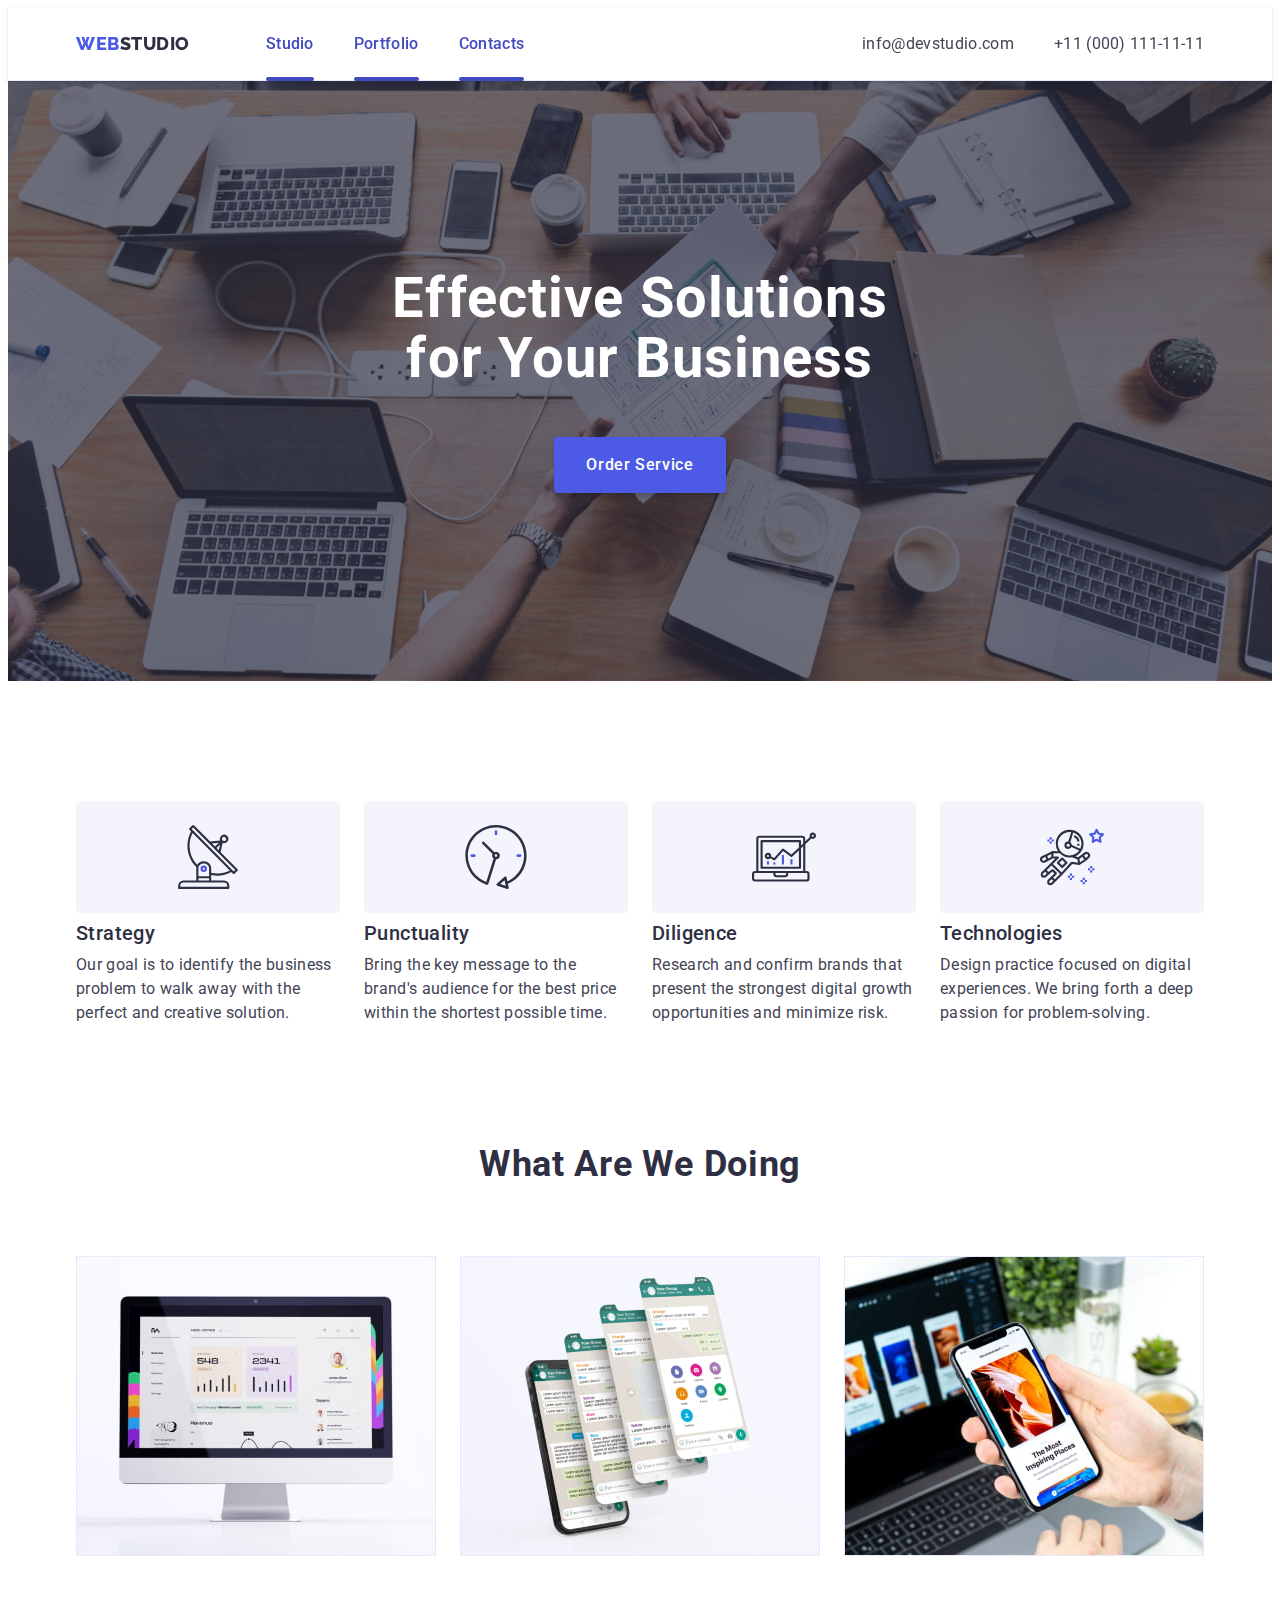
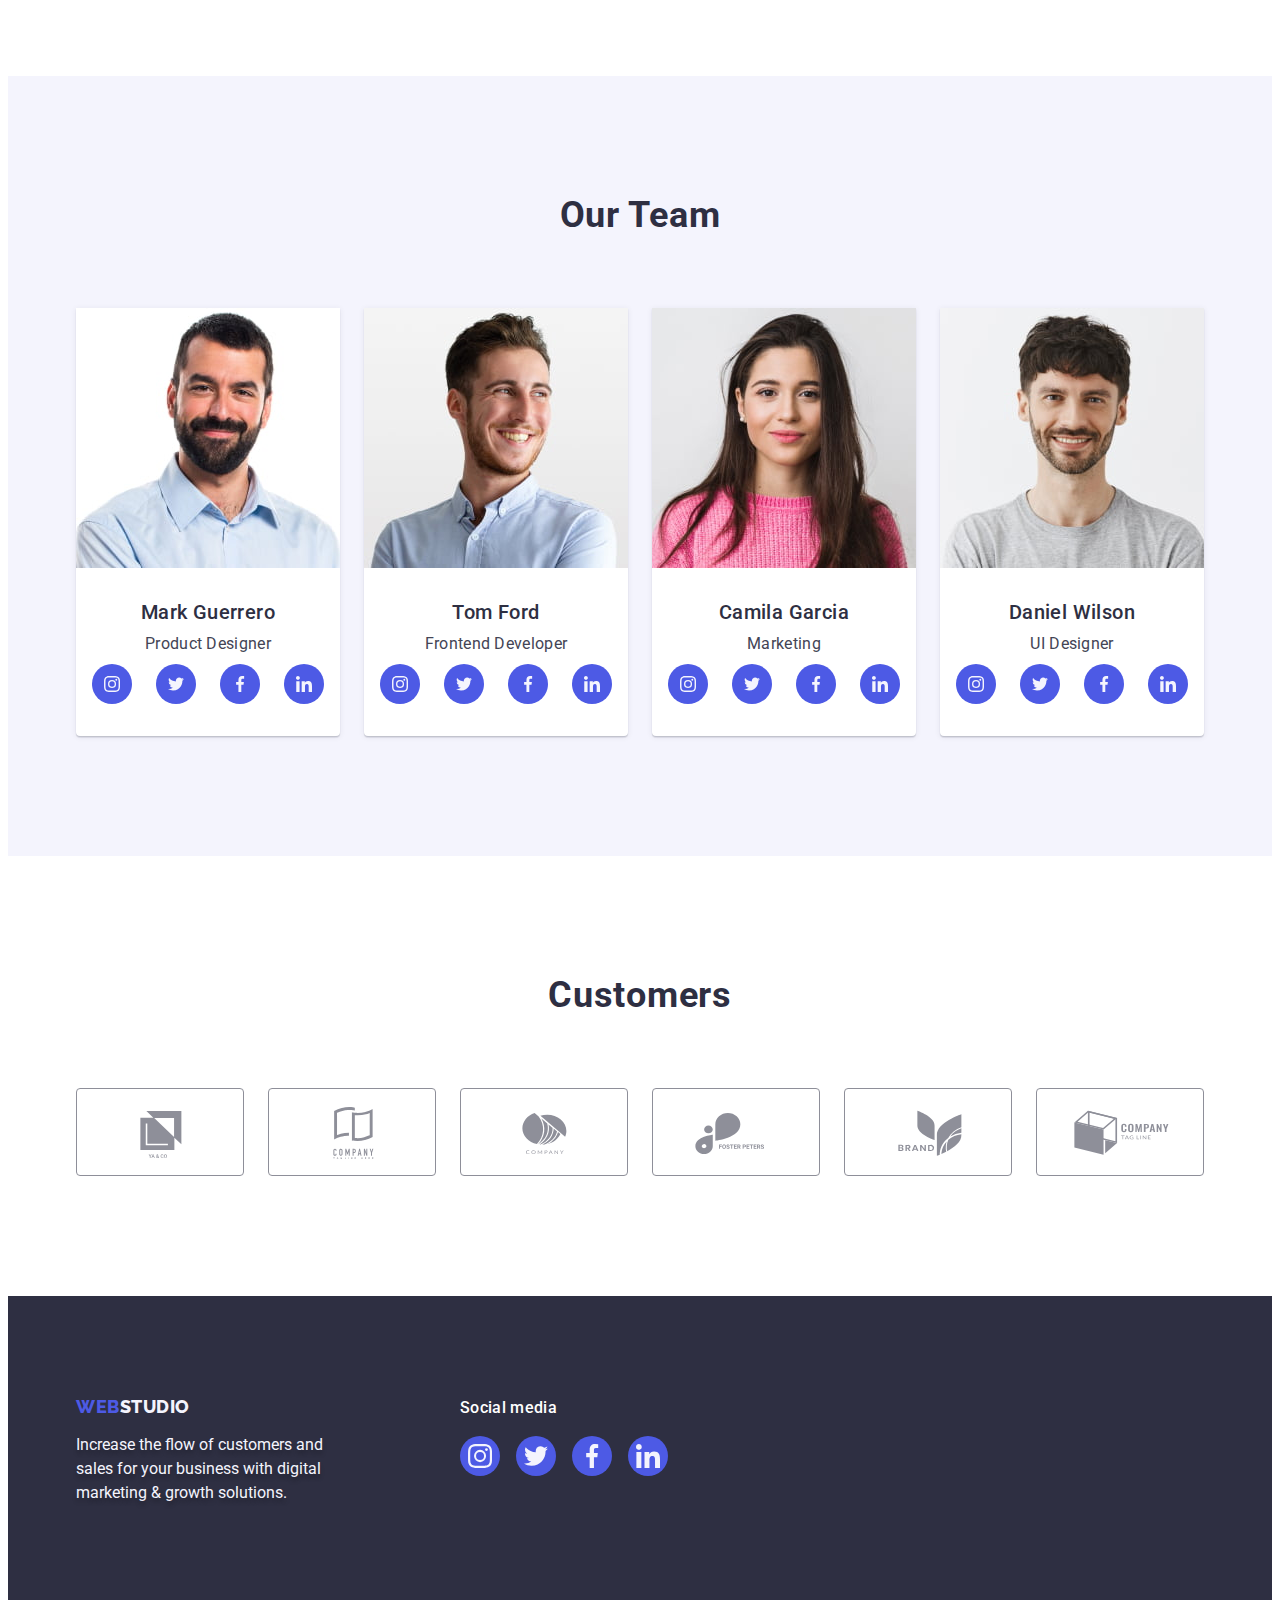
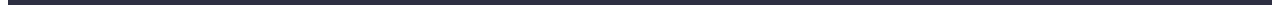
==== index.html @ 0e342e33 "1" ====
<!DOCTYPE html>
<html lang="en">
  <head>
    <meta charset="UTF-8" />
    <meta http-equiv="X-UA-Compatible" content="IE=edge" />
    <meta name="viewport" content="width=device-width, initial-scale=1.0" />
    <title>Document</title>
    <!-- font styles -->
    <link rel="preconnect" href="https://fonts.googleapis.com" />
    <link rel="preconnect" href="https://fonts.gstatic.com" crossorigin />
    <link
      href="https://fonts.googleapis.com/css2?family=Raleway:wght@800&family=Roboto:wght@400;500;700&display=swap"
      rel="stylesheet"
    />
    <!-- Style Normalization -->
    <link
      rel="stylesheet"
      href="https://cdnjs.cloudflare.com/ajax/libs/modern-normalize/1.1.0/modern-normalize.min.css"
      integrity="sha512-wpPYUAdjBVSE4KJnH1VR1HeZfpl1ub8YT/NKx4PuQ5NmX2tKuGu6U/JRp5y+Y8XG2tV+wKQpNHVUX03MfMFn9Q=="
      crossorigin="anonymous"
      referrerpolicy="no-referrer"
    />
    <!-- custom styles -->
    <link rel="stylesheet" href="./css/styles.css" />
  </head>
  <body>
    <!-- HEADER -->
    <header class="header-section">
      <div class="container header-container">
        <nav class="navigation">
          <a class="header-logo link" href="./index.html"
            >Web<span class="logo-studio">Studio</span>
          </a>
          <ul class="list header-nav-list">
            <li>
              <a class="link header-nav-link active" href="./index.html"
                >Studio</a
              >
            </li>
            <li>
              <a class="link header-nav-link" href="./portfolio.html"
                >Portfolio</a
              >
            </li>
            <li>
              <a class="link header-nav-link" href="">Contacts</a>
            </li>
          </ul>
        </nav>
        <address class="contacts">
          <ul class="list contacts-list">
            <li>
              <a class="link contacts-item" href="mailto:info@devstudio.com"
                >info@devstudio.com</a
              >
            </li>
            <li>
              <a class="link contacts-item" href="tel:+110001111111"
                >+11 (000) 111-11-11</a
              >
            </li>
          </ul>
        </address>
      </div>
    </header>
    <main>
      <!-- HERO -->
      <section class="hero-section section">
        <div class="container">
          <h1 class="hero-slogan">Effective Solutions for Your Business</h1>
          <button class="srvc-btn" type="button" data-modal-open>
            Order Service
          </button>
        </div>
      </section>
      <!-- VALUES -->
      <section class="section values-section">
        <div class="container">
          <h2 class="values-header">Values</h2>
          <!-- h2 is hidden -->
          <ul class="values-list list">
            <li class="values-item icon-antena">
              <div class="values-icon-container">
                <svg class="values-icon" width="64" height="64">
                  <use href="./images/icons.svg#antenna"></use>
                </svg>
              </div>
              <h3 class="values-heading">Strategy</h3>
              <p class="values-content">
                Our goal is to identify the business problem to walk away with
                the perfect and creative solution.
              </p>
            </li>
            <li class="values-item icon-clock">
              <div class="values-icon-container">
                <svg class="values-icon" width="64" height="64">
                  <use href="./images/icons.svg#clock"></use>
                </svg>
              </div>
              <h3 class="values-heading">Punctuality</h3>
              <p class="values-content">
                Bring the key message to the brand's audience for the best price
                within the shortest possible time.
              </p>
            </li>
            <li class="values-item icon-diagram">
              <div class="values-icon-container">
                <svg class="values-icon" width="64" height="64">
                  <use href="./images/icons.svg#diagram"></use>
                </svg>
              </div>
              <h3 class="values-heading">Diligence</h3>
              <p class="values-content">
                Research and confirm brands that present the strongest digital
                growth opportunities and minimize risk.
              </p>
            </li>
            <li class="values-item icon-astronaut">
              <div class="values-icon-container">
                <svg class="values-icon" width="64" height="64">
                  <use href="./images/icons.svg#astronaut"></use>
                </svg>
              </div>
              <h3 class="values-heading">Technologies</h3>
              <p class="values-content">
                Design practice focused on digital experiences. We bring forth a
                deep passion for problem-solving.
              </p>
            </li>
          </ul>
        </div>
      </section>
      <!-- SERVICES -->
      <section class="section service-section">
        <div class="container">
          <h2 class="section-title">What are we doing</h2>
          <ul class="service-list list card-set">
            <li class="card-set-item">
              <img
                src="./images/rectangle71-2.jpg"
                alt="PC screen"
                width="360"
                height="300"
              />
            </li>
            <li class="card-set-item">
              <img
                src="./images/rectangle71-1.jpg"
                alt="Smartphone screens"
                width="360"
                height="300"
              />
            </li>
            <li class="card-set-item">
              <img
                src="./images/rectangle71.jpg"
                alt="Smartphone and laptop"
                width="360"
                height="300"
              />
            </li>
          </ul>
        </div>
      </section>
      <!-- TEAM -->
      <section class="team-section section">
        <div class="container">
          <h2 class="section-title">Our Team</h2>
          <ul class="team-list list card-set">
            <li class="team-list-item card-set-item">
              <img
                src="./images/marc.jpg"
                alt="Mark Guerrero"
                width="264"
                height="260"
              />
              <div class="team-card-descr">
                <h3 class="team-name">Mark Guerrero</h3>
                <p class="team-descr">Product Designer</p>
                <ul class="socials list">
                  <li class="socials-item">
                    <a
                      class="socials-link link"
                      href=""
                      target="_blank"
                      rel="noopener no-referrer"
                      aria-label="instagram icon"
                    >
                      <svg class="socials-icon" width="16" height="16">
                        <use href="./images/icons.svg#instagram"></use>
                      </svg>
                    </a>
                  </li>
                  <li class="socials-item">
                    <a
                      class="socials-link link"
                      href=""
                      target="_blank"
                      rel="noopener no-referrer"
                      aria-label="twitter icon"
                    >
                      <svg class="socials-icon" width="16" height="16">
                        <use href="./images/icons.svg#twitter"></use>
                      </svg>
                    </a>
                  </li>
                  <li class="socials-item">
                    <a
                      class="socials-link link"
                      href=""
                      target="_blank"
                      rel="noopener no-referrer"
                      aria-label="facebook icon"
                    >
                      <svg class="socials-icon" width="16" height="16">
                        <use href="./images/icons.svg#facebook"></use>
                      </svg>
                    </a>
                  </li>
                  <li class="socials-item">
                    <a
                      class="socials-link link"
                      href=""
                      target="_blank"
                      rel="noopener no-referrer"
                      aria-label="linkedin icon"
                    >
                      <svg class="socials-icon" width="16" height="16">
                        <use href="./images/icons.svg#linkedin"></use>
                      </svg>
                    </a>
                  </li>
                </ul>
              </div>
            </li>
            <li class="team-list-item card-set-item">
              <img
                src="./images/tom.jpg"
                alt="Tom Ford"
                width="264"
                height="260"
              />
              <div class="team-card-descr">
                <h3 class="team-name">Tom Ford</h3>
                <p class="team-descr">Frontend Developer</p>
                <ul class="socials list">
                  <li class="socials-item">
                    <a
                      class="socials-link link"
                      href=""
                      target="_blank"
                      rel="noopener no-referrer"
                      aria-label="instagram icon"
                    >
                      <svg class="socials-icon" width="16" height="16">
                        <use href="./images/icons.svg#instagram"></use>
                      </svg>
                    </a>
                  </li>
                  <li class="socials-item">
                    <a
                      class="socials-link link"
                      href=""
                      target="_blank"
                      rel="noopener no-referrer"
                      aria-label="twitter icon"
                    >
                      <svg class="socials-icon" width="16" height="16">
                        <use href="./images/icons.svg#twitter"></use>
                      </svg>
                    </a>
                  </li>
                  <li class="socials-item">
                    <a
                      class="socials-link link"
                      href=""
                      target="_blank"
                      rel="noopener no-referrer"
                      aria-label="facebook icon"
                    >
                      <svg class="socials-icon" width="16" height="16">
                        <use href="./images/icons.svg#facebook"></use>
                      </svg>
                    </a>
                  </li>
                  <li class="socials-item">
                    <a
                      class="socials-link link"
                      href=""
                      target="_blank"
                      rel="noopener no-referrer"
                      aria-label="linkedin icon"
                    >
                      <svg class="socials-icon" width="16" height="16">
                        <use href="./images/icons.svg#linkedin"></use>
                      </svg>
                    </a>
                  </li>
                </ul>
              </div>
            </li>
            <li class="team-list-item card-set-item">
              <img
                src="./images/camila.jpg"
                alt="Camila Garcia"
                width="264"
                height="260"
              />
              <div class="team-card-descr">
                <h3 class="team-name">Camila Garcia</h3>
                <p class="team-descr">Marketing</p>
                <ul class="socials list">
                  <li class="socials-item">
                    <a
                      class="socials-link link"
                      href=""
                      target="_blank"
                      rel="noopener no-referrer"
                      aria-label="instagram icon"
                    >
                      <svg class="socials-icon" width="16" height="16">
                        <use href="./images/icons.svg#instagram"></use>
                      </svg>
                    </a>
                  </li>
                  <li class="socials-item">
                    <a
                      class="socials-link link"
                      href=""
                      target="_blank"
                      rel="noopener no-referrer"
                      aria-label="twitter icon"
                    >
                      <svg class="socials-icon" width="16" height="16">
                        <use href="./images/icons.svg#twitter"></use>
                      </svg>
                    </a>
                  </li>
                  <li class="socials-item">
                    <a
                      class="socials-link link"
                      href=""
                      target="_blank"
                      rel="noopener no-referrer"
                      aria-label="facebook icon"
                    >
                      <svg class="socials-icon" width="16" height="16">
                        <use href="./images/icons.svg#facebook"></use>
                      </svg>
                    </a>
                  </li>
                  <li class="socials-item">
                    <a
                      class="socials-link link"
                      href=""
                      target="_blank"
                      rel="noopener no-referrer"
                      aria-label="linkedin icon"
                    >
                      <svg class="socials-icon" width="16" height="16">
                        <use href="./images/icons.svg#linkedin"></use>
                      </svg>
                    </a>
                  </li>
                </ul>
              </div>
            </li>
            <li class="team-list-item card-set-item">
              <img
                src="./images/daniel.jpg"
                alt="Daniel Wilson"
                width="264"
                height="260"
              />
              <div class="team-card-descr">
                <h3 class="team-name">Daniel Wilson</h3>
                <p class="team-descr">UI Designer</p>
                <ul class="socials list">
                  <li class="socials-item">
                    <a
                      class="socials-link link"
                      href=""
                      target="_blank"
                      rel="noopener no-referrer"
                      aria-label="instagram icon"
                    >
                      <svg class="socials-icon" width="16" height="16">
                        <use href="./images/icons.svg#instagram"></use>
                      </svg>
                    </a>
                  </li>
                  <li class="socials-item">
                    <a
                      class="socials-link link"
                      href=""
                      target="_blank"
                      rel="noopener no-referrer"
                      aria-label="twitter icon"
                    >
                      <svg class="socials-icon" width="16" height="16">
                        <use href="./images/icons.svg#twitter"></use>
                      </svg>
                    </a>
                  </li>
                  <li class="socials-item">
                    <a
                      class="socials-link link"
                      href=""
                      target="_blank"
                      rel="noopener no-referrer"
                      aria-label="facebook icon"
                    >
                      <svg class="socials-icon" width="16" height="16">
                        <use href="./images/icons.svg#facebook"></use>
                      </svg>
                    </a>
                  </li>
                  <li class="socials-item">
                    <a
                      class="socials-link link"
                      href=""
                      target="_blank"
                      rel="noopener no-referrer"
                      aria-label="linkedin icon"
                    >
                      <svg class="socials-icon" width="16" height="16">
                        <use href="./images/icons.svg#linkedin"></use>
                      </svg>
                    </a>
                  </li>
                </ul>
              </div>
            </li>
          </ul>
        </div>
      </section>
      <!-- CUSTOMERS -->
      <section class="customers-section section">
        <div class="container">
          <h2 class="section-title">Customers</h2>
          <ul class="customers-list list">
            <li class="customers-item">
              <a
                class="customers-link link"
                href=""
                target="_blank"
                rel="noopener no-referrer"
                aria-label="company logo"
              >
                <svg class="customers-icon" width="104" height="56">
                  <use href="./images/icons.svg#client-1"></use>
                </svg>
              </a>
            </li>
            <li class="customers-item">
              <a
                class="customers-link link"
                href=""
                target="_blank"
                rel="noopener no-referrer"
                aria-label="company logo"
              >
                <svg class="customers-icon" width="104" height="56">
                  <use href="./images/icons.svg#client-2"></use>
                </svg>
              </a>
            </li>
            <li class="customers-item">
              <a
                class="customers-link link"
                href=""
                target="_blank"
                rel="noopener no-referrer"
                aria-label="company logo"
              >
                <svg class="customers-icon" width="104" height="56">
                  <use href="./images/icons.svg#client-3"></use>
                </svg>
              </a>
            </li>
            <li class="customers-item">
              <a
                class="customers-link link"
                href=""
                target="_blank"
                rel="noopener no-referrer"
                aria-label="company logo"
              >
                <svg class="customers-icon" width="104" height="56">
                  <use href="./images/icons.svg#client-4"></use>
                </svg>
              </a>
            </li>
            <li class="customers-item">
              <a
                class="customers-link link"
                href=""
                target="_blank"
                rel="noopener no-referrer"
                aria-label="company logo"
              >
                <svg class="customers-icon" width="104" height="56">
                  <use href="./images/icons.svg#client-5"></use>
                </svg>
              </a>
            </li>
            <li class="customers-item">
              <a
                class="customers-link link"
                href=""
                target="_blank"
                rel="noopener no-referrer"
                aria-label="company logo"
              >
                <svg class="customers-icon" width="104" height="56">
                  <use href="./images/icons.svg#client-6"></use>
                </svg>
              </a>
            </li>
          </ul>
        </div>
      </section>
    </main>
    <!-- FOOTER -->
    <footer class="footer">
      <div class="container footer-container">
        <div class="footer-logo-container">
          <a class="footer-logo link" href="./index.html"
            >Web<span class="footer-studio">Studio</span></a
          >
          <p class="footer-descr">
            Increase the flow of customers and sales for your business with
            digital marketing & growth solutions.
          </p>
        </div>
        <div class="footer-social-container">
          <p class="footer-social-heading">Social media</p>
          <ul class="footer-socials-list list">
            <li class="footer-socials-item">
              <a
                class="footer-socials-link link"
                href=""
                target="_blank"
                rel="noopener no-referrer"
                aria-label="instagram icon"
              >
                <svg class="footer-socials-icon" width="24" height="24">
                  <use href="./images/icons.svg#instagram"></use>
                </svg>
              </a>
            </li>
            <li class="footer-socials-item">
              <a
                class="footer-socials-link link"
                href=""
                target="_blank"
                rel="noopener no-referrer"
                aria-label="twitter icon"
              >
                <svg class="footer-socials-icon" width="24" height="24">
                  <use href="./images/icons.svg#twitter"></use>
                </svg>
              </a>
            </li>
            <li class="footer-socials-item">
              <a
                class="footer-socials-link link"
                href=""
                target="_blank"
                rel="noopener no-referrer"
                aria-label="facebook icon"
              >
                <svg class="footer-socials-icon" width="24" height="24">
                  <use href="./images/icons.svg#facebook"></use>
                </svg>
              </a>
            </li>
            <li class="footer-socials-item">
              <a
                class="footer-socials-link link"
                href=""
                target="_blank"
                rel="noopener no-referrer"
                aria-label="linkedin icon"
              >
                <svg class="footer-socials-icon" width="24" height="24">
                  <use href="./images/icons.svg#linkedin"></use>
                </svg>
              </a>
            </li>
          </ul>
        </div>
      </div>
    </footer>
    <!-- MODAL Window -->
    <div class="backdrop is-hidden" data-modal>
      <div class="modal">
        <button type="button" class="modal-close-btn" data-modal-close>
          <svg class="modal-close-icon" width="8" height="8">
            <use href="./images/icons.svg#close-icon"></use>
          </svg>
        </button>
      </div>
    </div>
    <script src="./js/modal.js"></script>
  </body>
</html>
---- css/styles.css ----
*,
*::before,
*::after {
  box-sizing: border-box;
}

:root {
  --primary-font: "Roboto", sans-serif;
  --secondary-font: "Raleway", sans-serif;
  --primary-text-color: #2e2f42;
  --link-color: #4d5ae5;
  --secondary-text-color: #434455;
  --footer-text-color: #f4f4fd;
  --active-color: #404bbf;
  --borders-color: #e7e9fc;
  --active-btn-text: #ffffff;
  --customers-color: #8e8f99;
  --footer-socials-hover-color: #31d0aa;
  --modal-background-color: #fcfcfc;
  --indent: 24px;
  --items: 4;
  --transition-time: 250ms cubic-bezier(0.4, 0, 0.2, 1);
}

body {
  font-family: "Roboto", sans-serif;
  text-decoration: none;
  color: var(--secondary-text-color);
  background-color: var(--active-btn-text);
}
/* General classes */
.btn {
  font-family: inherit;
}
.section-title {
  color: var(--primary-text-color);
  font-weight: 700;
  font-size: 36px;
  line-height: 1.1;
  text-align: center;
  letter-spacing: 0.02em;
  text-transform: capitalize;
  white-space: nowrap;
  margin-bottom: 72px;
}
.section {
  padding: 120px 0 120px;
}
.link {
  text-decoration: none;
}
.values-header {
  display: none;
}
.list {
  list-style: none;
  padding: 0;
  margin: 0;
}
h1,
h2,
h3,
h4,
p {
  margin: 0;
  padding: 0;
}
img {
  display: block;
}
.container {
  width: 1158px;
  margin: 0 auto;
  padding: 0 15px;
}
/* CARD SET */
.card-set {
  display: flex;
  flex-wrap: wrap;
  gap: var(--indent);
}
.card-set-item {
  flex-basis: calc((100% - var(--indent) * (var(--items) - 1)) / var(--items));
}
/* HEADER */
.header-section {
  border-bottom: 1px solid var(--borders-color);
  box-shadow: 0px 2px 1px rgba(46, 47, 66, 0.08),
    0px 1px 1px rgba(46, 47, 66, 0.16), 0px 1px 6px rgba(46, 47, 66, 0.08);
  position: sticky;
  top: 0;
  background: var(--active-btn-text);
}
.header-container {
  display: flex;
  align-items: center;
}
.navigation {
  display: flex;
  align-items: center;
  margin-right: auto;
}
.header-logo {
  text-transform: uppercase;
  color: var(--link-color);
  font-family: var(--secondary-font);
  font-weight: 800;
  font-size: 18px;
  line-height: 1.17;
  letter-spacing: 0.03em;
  text-decoration: none;
  align-items: center;
  padding: 0px;
  margin-right: 76px;
}
.logo-studio {
  color: var(--primary-text-color);
}
.header-nav-list {
  display: flex;
  align-items: center;
  gap: 40px;
  margin-right: auto;
}
.header-nav-link {
  position: relative;
  font-weight: 500;
  font-size: 16px;
  line-height: 1.5;
  letter-spacing: 0.02em;
  color: var(--active-color);
  padding: 24px 0;
  transition: color var(--transition-time);
}
.header-nav-link:hover {
  color: var(--active-color);
}
.header-nav-link:focus {
  color: var(--active-color);
}
.header-nav-link::after {
  display: block;
  position: absolute;
  bottom: -1px;
  left: 0;
  content: "";
  width: 100%;
  height: 4px;
  border-radius: 2px;
  background-color: #404bbf; /* Just to satisfy the damn autocorrection */
}
.header-nav-link.active::after {
  background-color: var(--active-color);
}

.header-nav-link,
.contacts-item {
  display: block;
}
.contacts {
  font-style: normal;
}
.contacts-list {
  display: flex;
  align-items: center;
  gap: 40px;
}
.contacts-item {
  font-size: 16px;
  line-height: 1.5;
  letter-spacing: 0.02em;
  color: var(--secondary-text-color);
  transition: color var(--transition-time);
}
.contacts-item:hover {
  color: var(--active-color);
}
.contacts-item:focus {
  color: var(--active-color);
}

/* HERO */
.hero-section {
  margin: 0 auto;
  background-color: var(--primary-text-color);
  padding: 188px 0;
  background-image: linear-gradient(
      rgba(46, 47, 66, 0.7),
      rgba(46, 47, 66, 0.7)
    ),
    url(../images/people-office.jpeg);
  background-repeat: no-repeat;
  background-position: center;
  background-size: cover;
  max-width: 1440px;
}
.hero-slogan {
  color: var(--active-btn-text);
  font-weight: 700;
  font-size: 56px;
  line-height: 1.07;
  text-align: center;
  letter-spacing: 0.02em;
  max-width: 496px;
  margin-bottom: 48px;
  margin-right: auto;
  margin-left: auto;
}
.srvc-btn {
  background-color: var(--link-color);
  color: var(--active-btn-text);
  box-shadow: 0px 4px 4px rgba(0, 0, 0, 0.15);
  border-radius: 4px;
  font-family: "Roboto", sans-serif;
  font-weight: 500;
  font-size: 16px;
  line-height: 1.5;
  letter-spacing: 0.04em;
  padding: 16px 32px;
  gap: 10px;
  min-width: 169px;
  height: 56px;
  border: none;
  cursor: pointer;
  display: block;
  margin: 0 auto;
  transition: background-color var(--transition-time);
}
.srvc-btn:hover {
  background-color: var(--active-color);
  box-shadow: 0px 4px 4px rgba(0, 0, 0, 0.15);
  border-radius: 4px;
}
.srvc-btn:focus {
  background-color: var(--active-color);
  box-shadow: 0px 4px 4px rgba(0, 0, 0, 0.15);
  border-radius: 4px;
}

/* VALUES */
.values-list {
  list-style: none;
  display: flex;
  gap: 24px;
  align-items: flex-start;
}
.values-item {
  width: calc((100% - 72px) / 4);
}
.values-icon-container {
  display: flex;
  align-items: center;
  justify-content: center;
  height: 112px;
  background-color: var(--footer-text-color);
  border-radius: 4px;
  margin-bottom: 8px;
}
.values-heading {
  letter-spacing: 0.02em;
  font-weight: 500;
  font-size: 20px;
  line-height: 1.2;
  color: var(--primary-text-color);
  margin-bottom: 8px;
}
.values-content {
  font-size: 16px;
  line-height: 1.5;
  letter-spacing: 0.02em;
  color: var(--secondary-text-color);
}
/* SERVICES */
.service-section {
  padding-top: 0px;
}
.service-list {
  list-style: none;
  display: flex;
  align-items: flex-start;
  padding: 0;
  --items: 3;
  gap: 24px;
}
/* TEAM */
.team-section {
  background-color: var(--footer-text-color);
}
.team-list {
  list-style: none;
  justify-content: center;
  align-items: center;
  padding: 0px;
  gap: 24px;
}
.team-list-item {
  background-color: var(--active-btn-text);
  border-radius: 0px 0px 4px 4px;
  box-shadow: 0px 1px 6px rgba(46, 47, 66, 0.08),
    0px 1px 1px rgba(46, 47, 66, 0.16), 0px 2px 1px rgba(46, 47, 66, 0.08);
}
.team-card-descr {
  padding: 32px 0;
}
.team-name {
  color: var(--primary-text-color);
  font-weight: 500;
  font-size: 20px;
  line-height: 1.2;
  text-align: center;
  letter-spacing: 0.02em;
  margin-bottom: 8px;
}
.team-descr {
  color: var(--secondary-text-color);
  font-size: 16px;
  line-height: 1.5;
  text-align: center;
  letter-spacing: 0.02em;
  margin-bottom: 8px;
}
/* Social Media Icons */
.socials {
  display: flex;
  justify-content: center;
  align-items: center;
  gap: 24px;
}
.socials-link {
  display: flex;
  justify-content: center;
  align-items: center;
  height: 40px;
  width: 40px;
  border-radius: 50%;
  background-color: var(--link-color);
  transition: background-color var(--transition-time);
}
.socials-link:hover,
.socials-link:focus {
  background-color: var(--active-color);
}
.socials-icon {
  fill: var(--footer-text-color);
}
/* CUSTOMERS */
.customers-list {
  display: flex;
  gap: 24px;
  justify-content: center;
}
.customers-item {
  width: calc((100% - 120px) / 6);
  height: 88px;
}
.customers-link {
  color: var(--customers-color);
  display: flex;
  width: 100%;
  height: 100%;
  border: 1px solid var(--customers-color);
  border-radius: 4px;
  align-items: center;
  justify-content: center;
  transition: border-color 250ms cubic-bezier(0.4, 0, 0.2, 1),
    color 250ms cubic-bezier(0.4, 0, 0.2, 1);
}
.customers-link:hover,
.customers-link:focus {
  border-color: var(--active-color);
  color: var(--active-color);
}
.customers-icon {
  fill: currentColor;
}
/* PORTFOLIO */
.portfolio {
  padding: 96px 0 120px;
}
/* FILTERS part */
.filter-list {
  list-style: none;
  padding: 0px;
  gap: 24px;
  display: flex;
  justify-content: center;
  margin-bottom: 72px;
}
.btn {
  color: var(--link-color);
  background-color: var(--footer-text-color);
  font-weight: 500;
  font-size: 16px;
  line-height: 1.5;
  letter-spacing: 0.04em;
  justify-content: center;
  align-items: center;
  padding: 12px 24px;
  border: 1px solid var(--borders-color);
  border-radius: 4px;
  cursor: pointer;
  transition: background-color var(--transition-time),
    color var(--transition-time), border-color var(--transition-time),
    box-shadow var(--transition-time);
}
.btn:hover {
  color: var(--active-btn-text);
  background-color: var(--active-color);
  border: 1px solid transparent;
  box-shadow: 0px 3px 1px rgba(0, 0, 0, 0.1), 0px 2px 1px rgba(0, 0, 0, 0.08),
    0px 2px 2px rgba(0, 0, 0, 0.12);
}
.btn:focus {
  color: var(--active-btn-text);
  background-color: var(--active-color);
  border: 1px solid transparent;
  box-shadow: 0px 3px 1px rgba(0, 0, 0, 0.1), 0px 2px 1px rgba(0, 0, 0, 0.08),
    0px 2px 2px rgba(0, 0, 0, 0.12);
}
.btn:active {
  color: var(--active-btn-text);
  background-color: var(--active-color);
  box-shadow: 0px 3px 1px rgba(0, 0, 0, 0.1), 0px 2px 1px rgba(0, 0, 0, 0.08),
    0px 2px 2px rgba(0, 0, 0, 0.12);
  border-radius: 4px;
}
/* PRODUCTS part */
.products-list {
  list-style: none;
  --items: 9;
  gap: 24px;
  column-gap: var(--indent);
  row-gap: 48px;
}
.products-item {
  box-sizing: border-box;
  width: calc((100% - 48px) / 3);
}
.products-link:hover .products-overlay-text,
.products-link:focus .products-overlay-text {
  transform: translateY(0%);
}

.products-link {
  display: block;
  transition: box-shadow var(--transition-time);
}
.products-link:hover,
.products-link:focus {
  box-shadow: 0px 1px 6px rgba(46, 47, 66, 0.08),
    0px 1px 1px rgba(46, 47, 66, 0.16), 0px 2px 1px rgba(46, 47, 66, 0.08);
}
.products-thumb {
  position: relative;
  overflow: hidden;
}
.products-overlay {
  position: absolute;
  top: 0;
  left: 0;
  background-color: var(--link-color);
  height: 100%;
  width: 100%;
  transform: translateY(100%);
  transition: transform var(--transition-time);
}
.products-overlay-text {
  font-size: 16px;
  letter-spacing: 0.02em;
  color: var(--footer-text-color);
  padding: 40px 32px;
  position: absolute;
  top: 0;
  line-height: 1.5;
}
.products-item-descr {
  padding: 32px 16px;
  border: 1px solid var(--borders-color);
  border-top: none;
}
.products-name {
  justify-content: center;
  font-weight: 500;
  font-size: 20px;
  line-height: 1.2;
  letter-spacing: 0.02em;
  color: var(--primary-text-color);
  margin-bottom: 8px;
}
.products-descr {
  justify-content: center;
  gap: 8px;
  font-size: 16px;
  line-height: 1.5;
  letter-spacing: 0.02em;
  color: var(--secondary-text-color);
}
.products-descr:hover,
.products-descr:focus {
  transform: translateY(0%);
}
/* FOOTER */
.footer {
  background-color: var(--primary-text-color);
  padding: 100px 0;
}
.footer-container {
  display: flex;
  align-items: baseline;
}
.footer-logo-container {
  margin-right: 120px;
}
.footer-logo {
  color: var(--link-color);
  font-family: var(--secondary-font);
  font-weight: 800;
  font-size: 18px;
  line-height: 1.17;
  letter-spacing: 0.03em;
  text-decoration: none;
  text-transform: uppercase;
  margin-bottom: 16px;
  display: inline-block;
}
.footer-studio {
  color: var(--footer-text-color);
}
.footer-descr {
  color: var(--footer-text-color);
  font-family: var(--primary-font);
  font-size: 16px;
  line-height: 1.5;
  text-shadow: 0px 4px 4px rgba(0, 0, 0, 0.25);
  max-width: 264px;
}
.footer-social-heading {
  font-weight: 500;
  font-size: 16px;
  line-height: 1.5;
  letter-spacing: 0.02em;
  color: var(--active-btn-text);
  margin-bottom: 16px;
}
.footer-socials-list {
  display: flex;
  gap: 16px;
}
.footer-socials-item {
  width: 40px;
  height: 40px;
}
.footer-socials-link {
  width: 100%;
  height: 100%;
  background-color: var(--link-color);
  border-radius: 50%;
  display: flex;
  align-items: center;
  justify-content: center;
  transition: cubic-bezier(0.4, 0, 0.2, 1);
  transition: background-color var(--transition-time);
}
.footer-socials-link:hover,
.footer-socials-link:focus {
  background-color: var(--footer-socials-hover-color);
}
.footer-socials-icon {
  fill: var(--footer-text-color);
}

/* MODAL Window */
.backdrop {
  width: 100%;
  height: 100%;
  position: fixed;
  top: 0;
  left: 0;
  background-color: rgba(46, 47, 66, 0.4);
  backdrop-filter: blur(1px);
  z-index: 100;
  transition: opacity var(--transition-time), visibility var(--transition-time);
}
.is-hidden {
  opacity: 0;
  pointer-events: none;
  visibility: hidden;
}
.modal {
  width: 408px;
  min-height: 576px;
  background-color: var(--modal-background-color);
  box-shadow: 0px 1px 1px rgba(0, 0, 0, 0.14), 0px 1px 3px rgba(0, 0, 0, 0.12),
    0px 2px 1px rgba(0, 0, 0, 0.2);
  border-radius: 4px;
  position: absolute;
  top: 50%;
  left: 50%;
  transform: translate(-50%, -50%) scale(1);
  transition: transform var(--transition-time);
}
.backdrop.is-hidden .modal {
  opacity: 0;
  transform: translate(-50% -90%);
}
.modal-close-btn {
  border: 1px solid rgba(0, 0, 0, 0.1);
  background-color: var(--borders-color);
  width: 24px;
  height: 24px;
  border-radius: 50%;
  position: absolute;
  top: 24px;
  right: 24px;
  display: flex;
  padding: 0;
  justify-content: center;
  align-items: center;
  transition: background-color 250ms cubic-bezier(0.4, 0, 0.2, 1),
    border 250ms cubic-bezier(0.4, 0, 0.2, 1);
  cursor: pointer;
}
.modal-close-btn:hover,
.modal-close-btn:focus,
.modal-close-btn:active {
  background-color: var(--active-color);
  fill: #ffffff;
  border: none;
}
.modal-close-icon {
  transition: fill var(--transition-time);
}
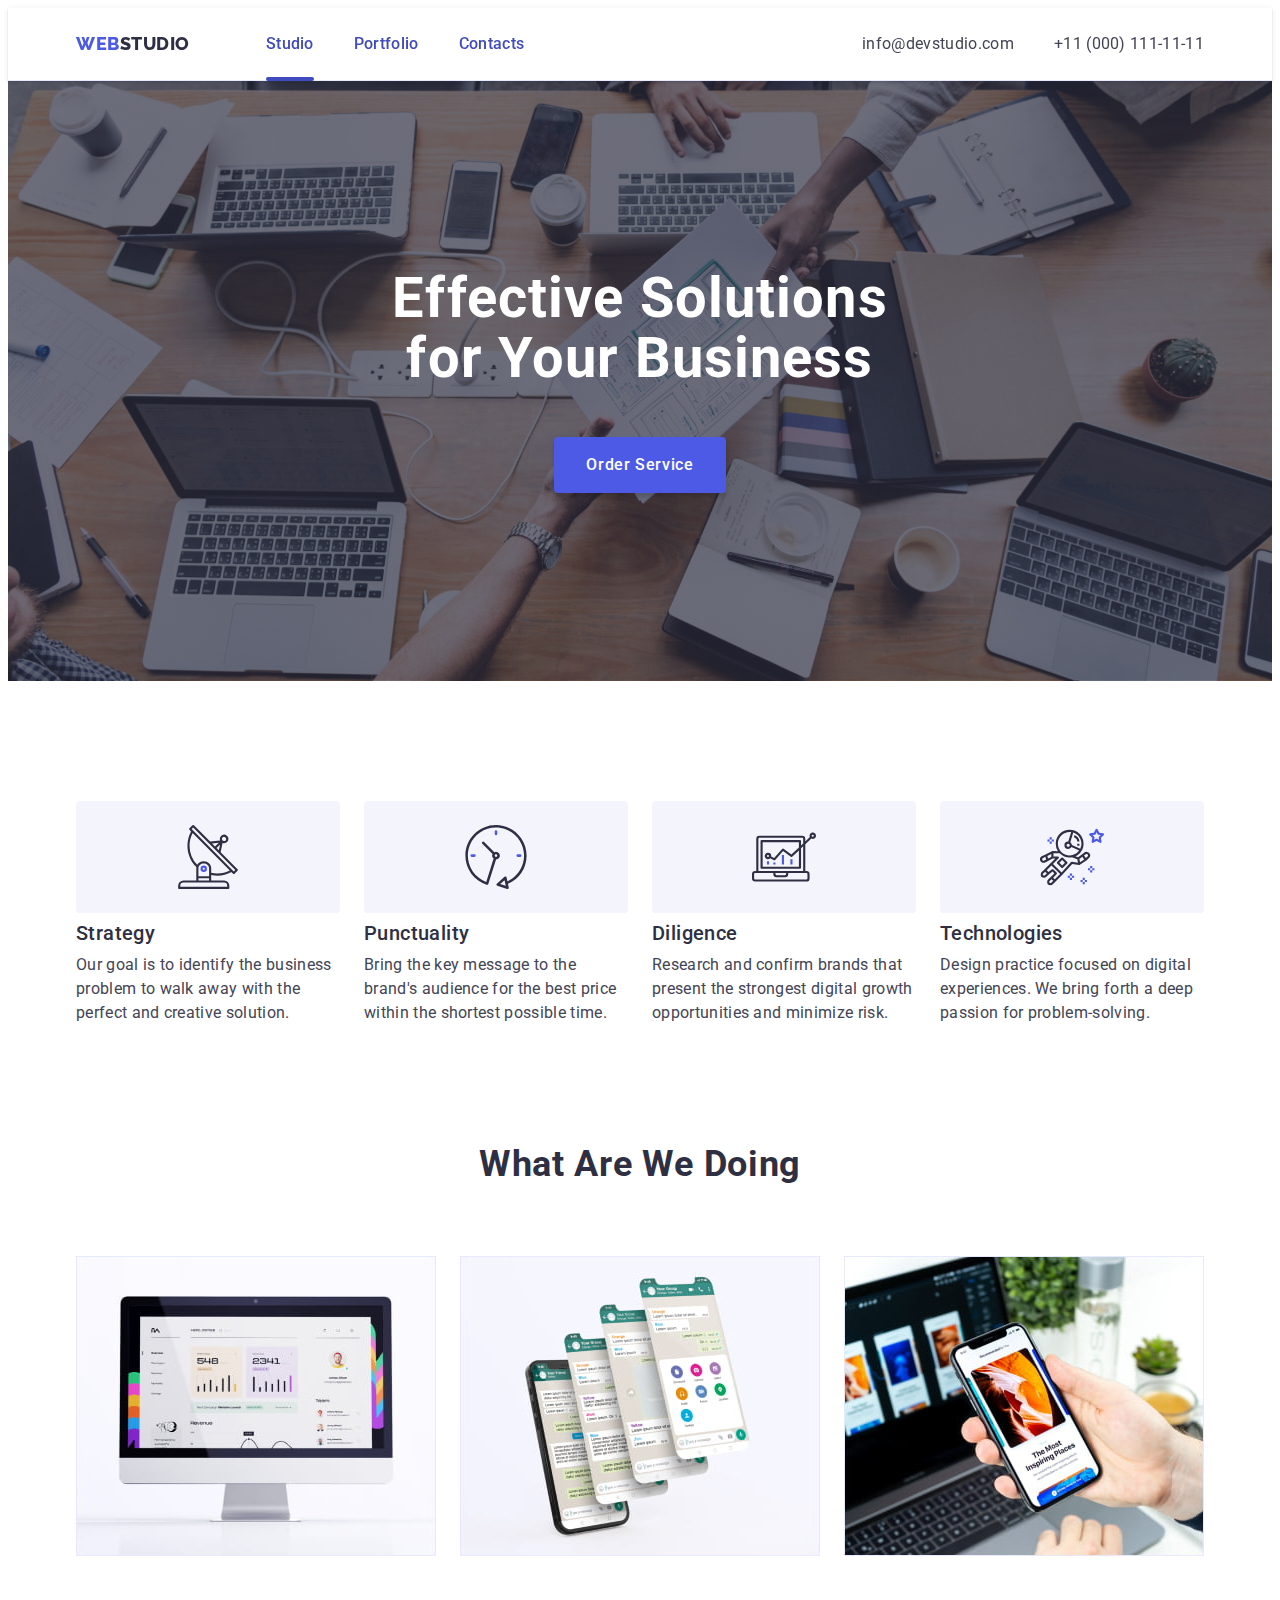
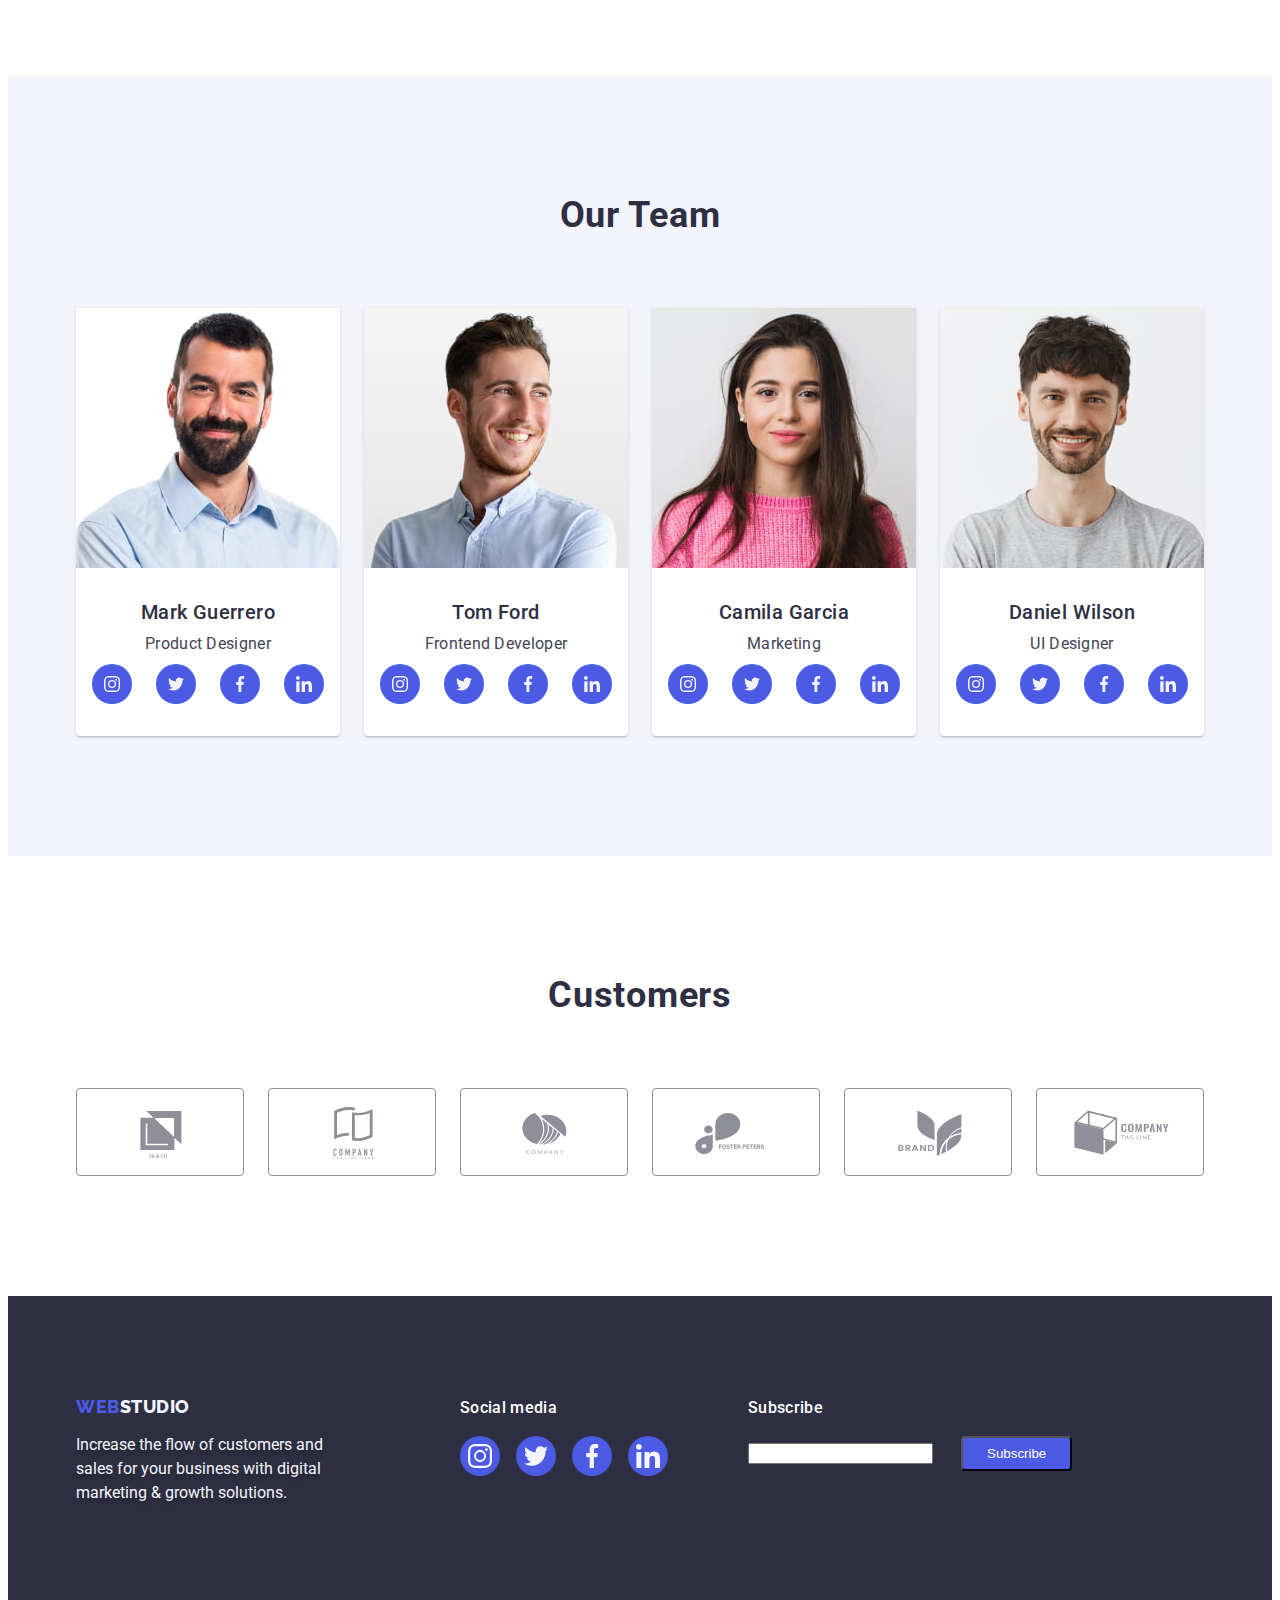
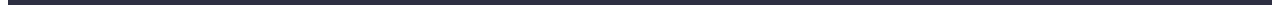
==== commit d10b0adc: "1" ====
--- a/index.html
+++ b/index.html
@@ -534,7 +534,7 @@
           </p>
         </div>
         <div class="footer-social-container">
-          <p class="footer-social-heading">Social media</p>
+          <p class="footer-element-heading">Social media</p>
           <ul class="footer-socials-list list">
             <li class="footer-socials-item">
               <a
@@ -589,6 +589,11 @@
               </a>
             </li>
           </ul>
+        </div>
+        <div class="footer-form-container">
+          <p class="footer-element-heading">Subscribe</p>
+          <input type="email" class="footer-input" />
+          <button class="subscribe-btn">Subscribe</button>
         </div>
       </div>
     </footer>
@@ -600,6 +605,45 @@
             <use href="./images/icons.svg#close-icon"></use>
           </svg>
         </button>
+        <p>Leave your contacts and we will call you back</p>
+        <form name="modal_form" autocomplete="on">
+          <label for="modal_name">Name</label>
+          <div>
+            <input class="" type="text" name="modal_name" id="modal_name">
+            <svg class="" width="18" height="24">
+              <use href=""></use>
+            </svg>
+          </div>
+          <label for="modal_tel">Phone</label>
+          <div>
+            <input class="" type="tel" name="modal_tel" id="modal_tel">
+            <svg class="" width="18" height="24">
+              <use href=""></use>
+            </svg>
+          </div>
+          <label for="modal_email">Email</label>
+          <div>
+            <input class="" type="email" name="modal_email" id="modal_email">
+            <svg class="" width="18" height="24">
+              <use href=""></use>
+            </svg>
+          </div>
+          <label for="user_comment">Comment</label>
+            <textarea
+              name="user_comment"
+              rows="6"
+              placeholder="Text input"
+            ></textarea>
+          </label>
+          <label>
+            <input type="checkbox" name="modal_agreement"/>
+            <span>
+              I accept the terms and conditions of the
+              <a href="">Privacy Policy</a>
+            </span>
+          </label>
+          <button type="submit" class="srvc-btn">Send</button>
+        </form>
       </div>
     </div>
     <script src="./js/modal.js"></script>
--- a/css/styles.css
+++ b/css/styles.css
@@ -147,7 +147,6 @@
   width: 100%;
   height: 4px;
   border-radius: 2px;
-  background-color: #404bbf; /* Just to satisfy the damn autocorrection */
 }
 .header-nav-link.active::after {
   background-color: var(--active-color);
@@ -534,13 +533,16 @@
   text-shadow: 0px 4px 4px rgba(0, 0, 0, 0.25);
   max-width: 264px;
 }
-.footer-social-heading {
+.footer-element-heading {
   font-weight: 500;
   font-size: 16px;
   line-height: 1.5;
   letter-spacing: 0.02em;
   color: var(--active-btn-text);
   margin-bottom: 16px;
+}
+.footer-social-container {
+  margin-right: 80px;
 }
 .footer-socials-list {
   display: flex;
@@ -568,7 +570,18 @@
 .footer-socials-icon {
   fill: var(--footer-text-color);
 }
-
+.footer-input {
+  margin-right: 24px;
+}
+.subscribe-btn {
+  background-color: var(--link-color);
+  color: var(--active-btn-text);
+  justify-content: center;
+  align-items: center;
+  padding: 8px 24px;
+  gap: 16px;
+  border-radius: 4px;
+}
 /* MODAL Window */
 .backdrop {
   width: 100%;
@@ -630,3 +643,9 @@
 .modal-close-icon {
   transition: fill var(--transition-time);
 }
+
+/* MODAL Form */
+label {
+  display: block;
+  margin-bottom: 8px;
+}
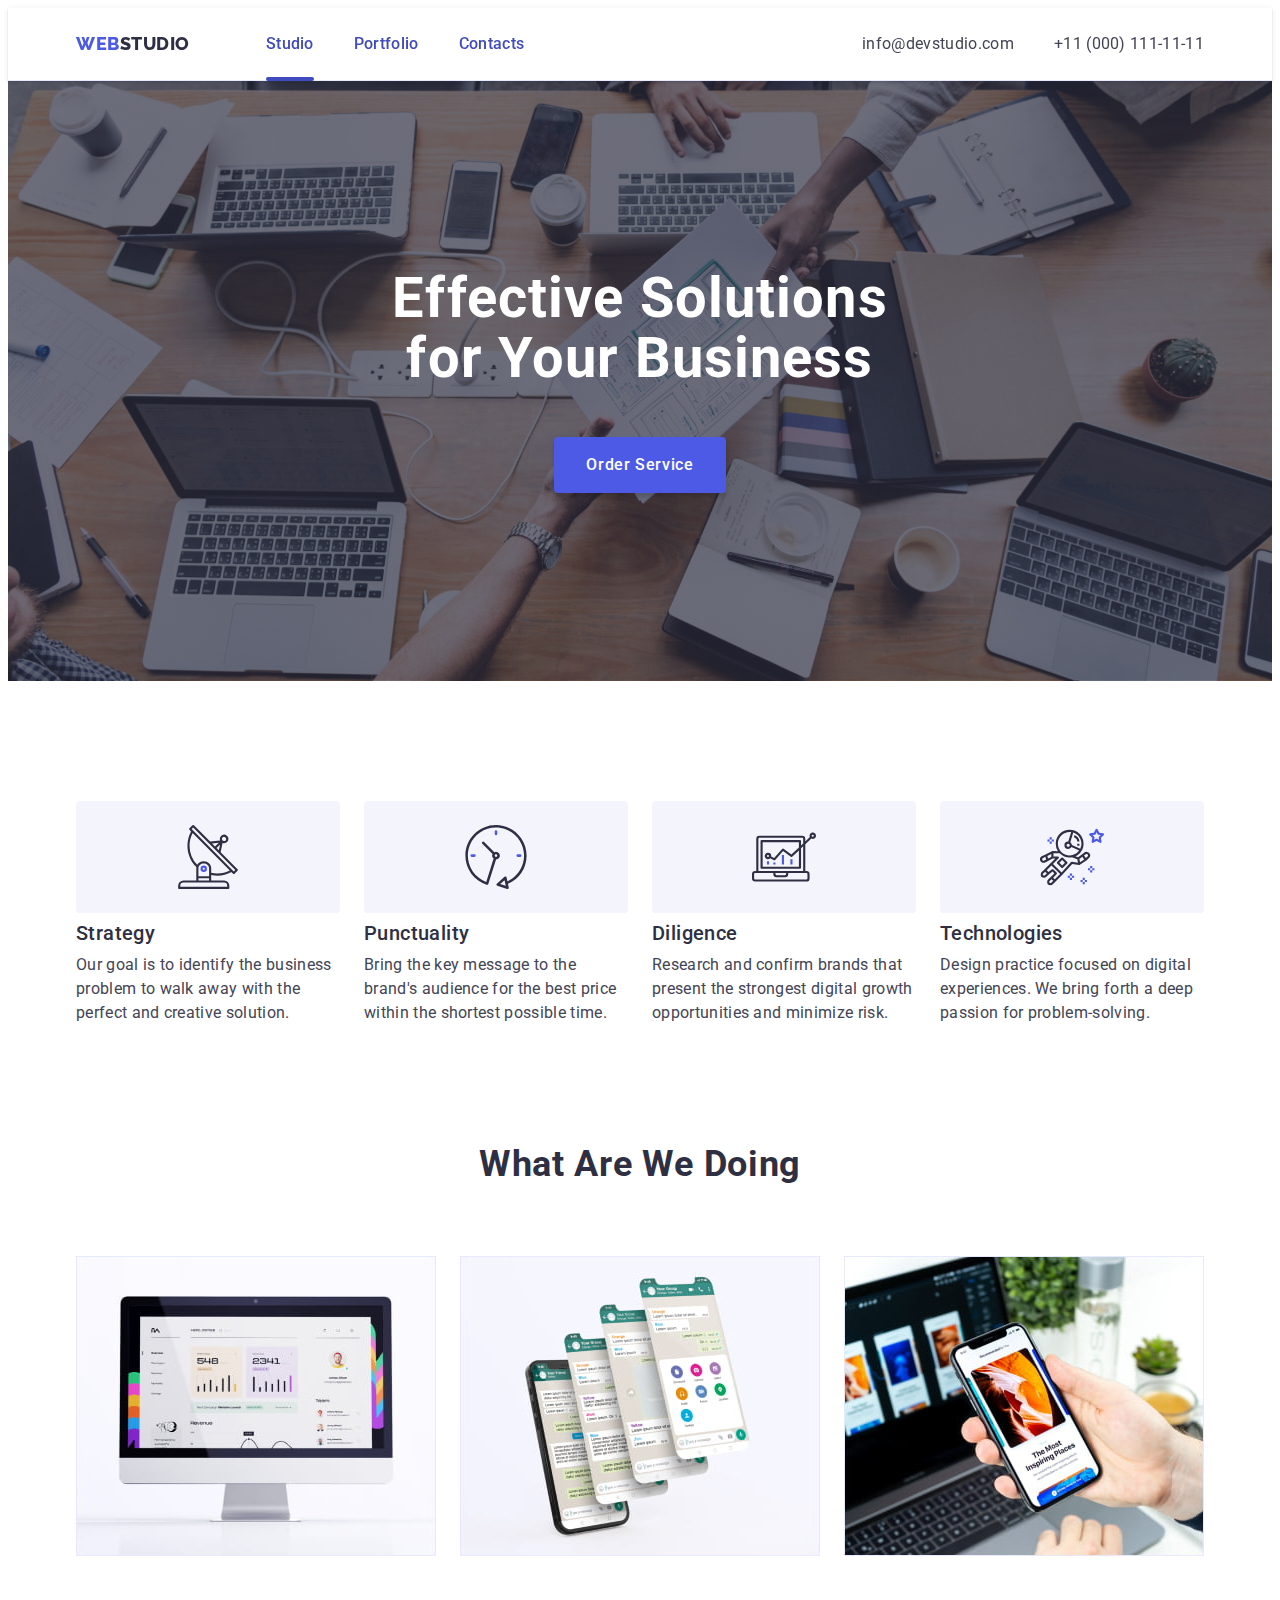
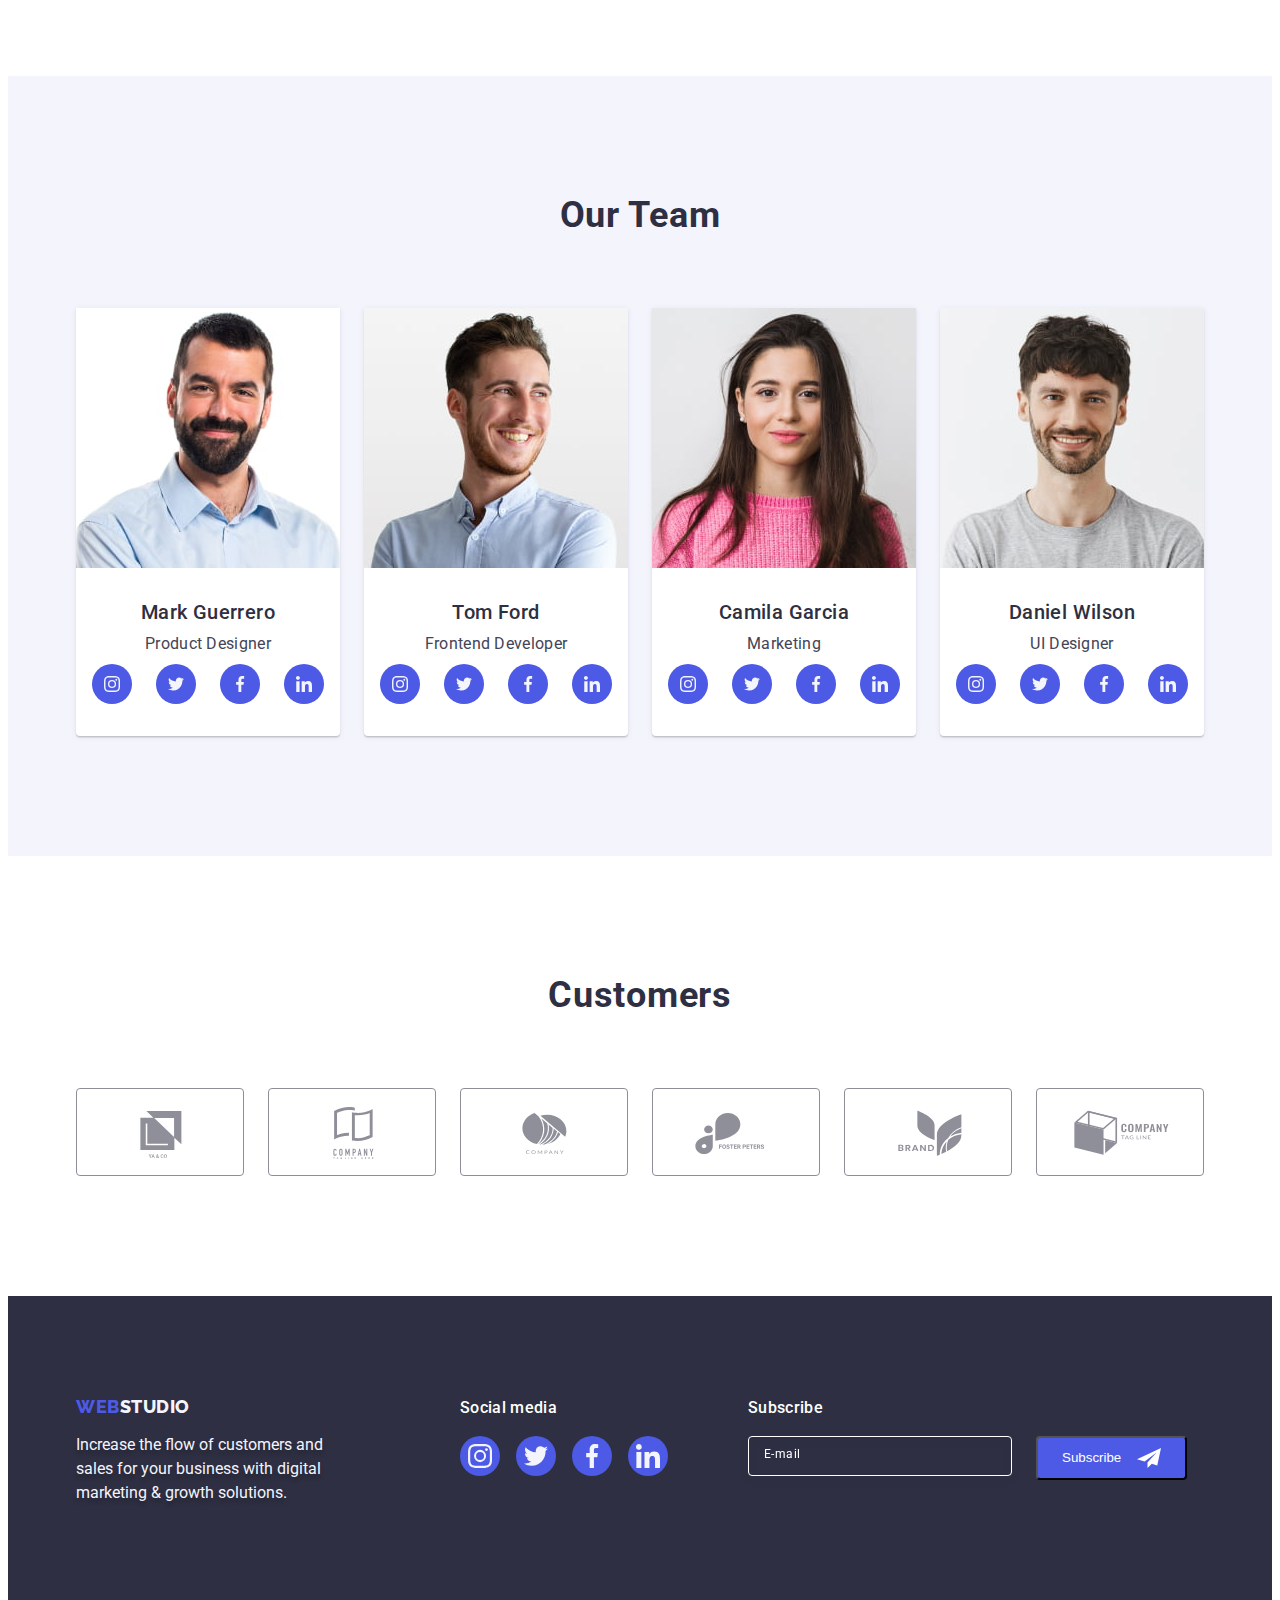
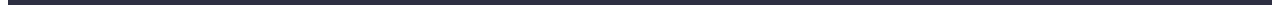
==== commit e84cf1de: "1" ====
--- a/index.html
+++ b/index.html
@@ -592,8 +592,13 @@
         </div>
         <div class="footer-form-container">
           <p class="footer-element-heading">Subscribe</p>
-          <input type="email" class="footer-input" />
-          <button class="subscribe-btn">Subscribe</button>
+          <label class="footer-input-label">
+            <input type="email" class="footer-input"/>
+            <span class="footer-input-tag">E-mail</span>
+            <button class="subscribe-btn"><span class="subscribe-btn-text">Subscribe</span><svg class="subscribe-btn-icon" width="24" height="24">
+              <use href="./images/icons.svg#subscribe-icon"></use>
+            </svg></button>
+          </label>
         </div>
       </div>
     </footer>
@@ -605,39 +610,39 @@
             <use href="./images/icons.svg#close-icon"></use>
           </svg>
         </button>
-        <p>Leave your contacts and we will call you back</p>
-        <form name="modal_form" autocomplete="on">
-          <label for="modal_name">Name</label>
-          <div>
-            <input class="" type="text" name="modal_name" id="modal_name">
-            <svg class="" width="18" height="24">
-              <use href=""></use>
-            </svg>
-          </div>
-          <label for="modal_tel">Phone</label>
-          <div>
-            <input class="" type="tel" name="modal_tel" id="modal_tel">
-            <svg class="" width="18" height="24">
-              <use href=""></use>
-            </svg>
-          </div>
-          <label for="modal_email">Email</label>
-          <div>
-            <input class="" type="email" name="modal_email" id="modal_email">
-            <svg class="" width="18" height="24">
-              <use href=""></use>
-            </svg>
-          </div>
-          <label for="user_comment">Comment</label>
-            <textarea
-              name="user_comment"
-              rows="6"
-              placeholder="Text input"
-            ></textarea>
-          </label>
-          <label>
-            <input type="checkbox" name="modal_agreement"/>
-            <span>
+        <strong class="modal-heading">Leave your contacts and we will call you back</strong>
+        <form class="modal-form form" name="modal_form" autocomplete="on">
+            <label class="modal-label" for="modal_name">Name</label>
+            <div class="form-wrapper">
+              <input class="modal-input" type="text" name="modal_name" id="modal_name" required>
+              <svg class="form-icon" width="18" height="24">
+                <use href="./images/icons.svg#name"></use>
+              </svg>
+            </div>
+            <label class="modal-label" for="modal_tel">Phone</label>
+            <div class="form-wrapper">
+              <input class="modal-input" type="tel" name="modal_tel" id="modal_tel">
+              <svg class="form-icon" width="18" height="24">
+                <use href="./images/icons.svg#phone"></use>
+              </svg>
+            </div>
+            <label class="modal-label" for="modal_email">Email</label>
+            <div class="form-wrapper">
+              <input class="modal-input" type="email" name="modal_email" id="modal_email" required>
+              <svg class="form-icon" width="18" height="24">
+                <use href="./images/icons.svg#email"></use>
+              </svg>
+            </div>
+            <label class="modal-label" for="user_comment">Comment</label>
+              <textarea class="modal-input-comment"
+                name="user_comment"
+                rows="6"
+                placeholder="Text input"
+              ></textarea>
+            </label>
+          <label class="modal-checkbox-label">
+            <input class="modal-input-checkbox" type="checkbox" name="modal_agreement"/>
+            <span class="modal-label">
               I accept the terms and conditions of the
               <a href="">Privacy Policy</a>
             </span>
--- a/css/styles.css
+++ b/css/styles.css
@@ -570,8 +570,10 @@
 .footer-socials-icon {
   fill: var(--footer-text-color);
 }
-.footer-input {
-  margin-right: 24px;
+.footer-input-label {
+  display: flex;
+  gap: 24px;
+  position: relative;
 }
 .subscribe-btn {
   background-color: var(--link-color);
@@ -581,6 +583,39 @@
   padding: 8px 24px;
   gap: 16px;
   border-radius: 4px;
+  cursor: pointer;
+}
+.footer-input {
+  color: #ffffff;
+  border: 1px solid #ffffff;
+  filter: drop-shadow(0px 4px 4px rgba(0, 0, 0, 0.15));
+  border-radius: 4px;
+  background-color: transparent;
+  width: 264px;
+  height: 40px;
+}
+.footer-input-tag {
+  position: absolute;
+  transform: translateY(-50%);
+  left: 16px;
+  top: 18px;
+  font-size: 12px;
+  line-height: 24px;
+  letter-spacing: 0.04em;
+  color: #ffffff;
+}
+.footer-input:focus + .footer-input-tag {
+  display: none;
+}
+.subscribe-btn {
+  display: flex;
+  flex-direction: row;
+  justify-content: center;
+  align-content: center;
+  padding: 8px 24px;
+}
+.subscribe-btn-icon {
+  fill: var(--active-btn-text);
 }
 /* MODAL Window */
 .backdrop {
@@ -607,6 +642,7 @@
     0px 2px 1px rgba(0, 0, 0, 0.2);
   border-radius: 4px;
   position: absolute;
+  padding: 24px;
   top: 50%;
   left: 50%;
   transform: translate(-50%, -50%) scale(1);
@@ -647,5 +683,84 @@
 /* MODAL Form */
 label {
   display: block;
+}
+.form-wrapper {
+  position: relative;
+}
+.modal-heading {
+  display: block;
+  font-weight: 500;
+  font-size: 16px;
+  line-height: 24px;
+  text-align: center;
+  letter-spacing: 0.02em;
+  color: #2e2f42;
+  margin-top: 72px;
+  margin-bottom: 22px;
+}
+.modal-label {
+  font-size: 12px;
+  line-height: 14px;
+  letter-spacing: 0.04em;
+  color: var(--customers-color);
+  margin-bottom: 4px;
+}
+.modal-input {
+  width: 100%;
+  height: 40px;
+  border: 1px solid rgba(46, 47, 66, 0.4);
+  border-radius: 4px;
   margin-bottom: 8px;
-}
+  position: relative;
+  outline-offset: -1px;
+  padding: 0;
+  padding-left: 40px;
+}
+.modal-input:focus {
+  outline: 1px solid var(--link-color);
+  transition: outline var(--transition-time);
+}
+.modal-input:focus + .form-icon {
+  fill: #404bbf;
+  transition: fill var(--transition-time);
+}
+.form-icon {
+  position: absolute;
+  top: 45%;
+  left: 16px;
+  transform: translateY(-50%);
+  pointer-events: none;
+}
+.modal-input-comment {
+  width: 100%;
+  height: 120px;
+  border: 1px solid rgba(46, 47, 66, 0.4);
+  border-radius: 4px;
+  resize: none;
+  margin-bottom: 10px;
+}
+.modal-checkbox-label {
+  display: flex;
+  gap: 8px;
+  justify-content: center;
+  margin-bottom: 24px;
+}
+.modal-input-checkbox {
+  appearance: none;
+  display: block;
+  width: 16px;
+  height: 16px;
+  border: 1px solid rgba(46, 47, 66, 0.4);
+  border-radius: 2px;
+}
+.modal-input-checkbox:checked {
+  background-color: var(--active-color);
+  border-color: var(--active-color);
+  background-position: center;
+  background-repeat: no-repeat;
+  transition: var(--transition-time);
+  background-image: url("data:image/svg+xml,%3Csvg width='10' height='8' viewBox='0 0 10 8' fill='none' xmlns='http://www.w3.org/2000/svg'%3E%3Cpath d='M8.44558 0.255056C8.61838 0.089653 8.84834 -0.00178848 9.08693 2.65108e-05C9.32551 0.0018415 9.55407 0.0967713 9.72436 0.264784C9.89466 0.432797 9.99337 0.660752 9.99968 0.900549C10.006 1.14034 9.91939 1.37323 9.75816 1.55005L4.86357 7.70436C4.77941 7.79551 4.67782 7.86865 4.5649 7.91942C4.45198 7.97018 4.33003 7.99754 4.20636 7.99984C4.08268 8.00214 3.95981 7.97935 3.8451 7.93282C3.73038 7.88629 3.62618 7.81698 3.53872 7.72903L0.292827 4.46564C0.202435 4.38096 0.129933 4.27884 0.0796475 4.16537C0.0293621 4.05191 0.00232279 3.92942 0.000143182 3.80522C-0.00203643 3.68102 0.0206883 3.55765 0.0669613 3.44248C0.113234 3.3273 0.182108 3.22267 0.269473 3.13483C0.356838 3.047 0.460905 2.97775 0.575465 2.93123C0.690026 2.88471 0.812734 2.86186 0.936267 2.86405C1.0598 2.86624 1.18163 2.89343 1.29449 2.94398C1.40734 2.99454 1.50892 3.06743 1.59315 3.15831L4.16189 5.73967L8.42227 0.28219C8.42994 0.272694 8.43813 0.263635 8.4468 0.255056H8.44558Z' fill='%23F4F4FD'/%3E%3C/svg%3E%0A");
+}
+.modal-input-checkbox:focus-visible {
+  border-color: var(--active-color);
+}
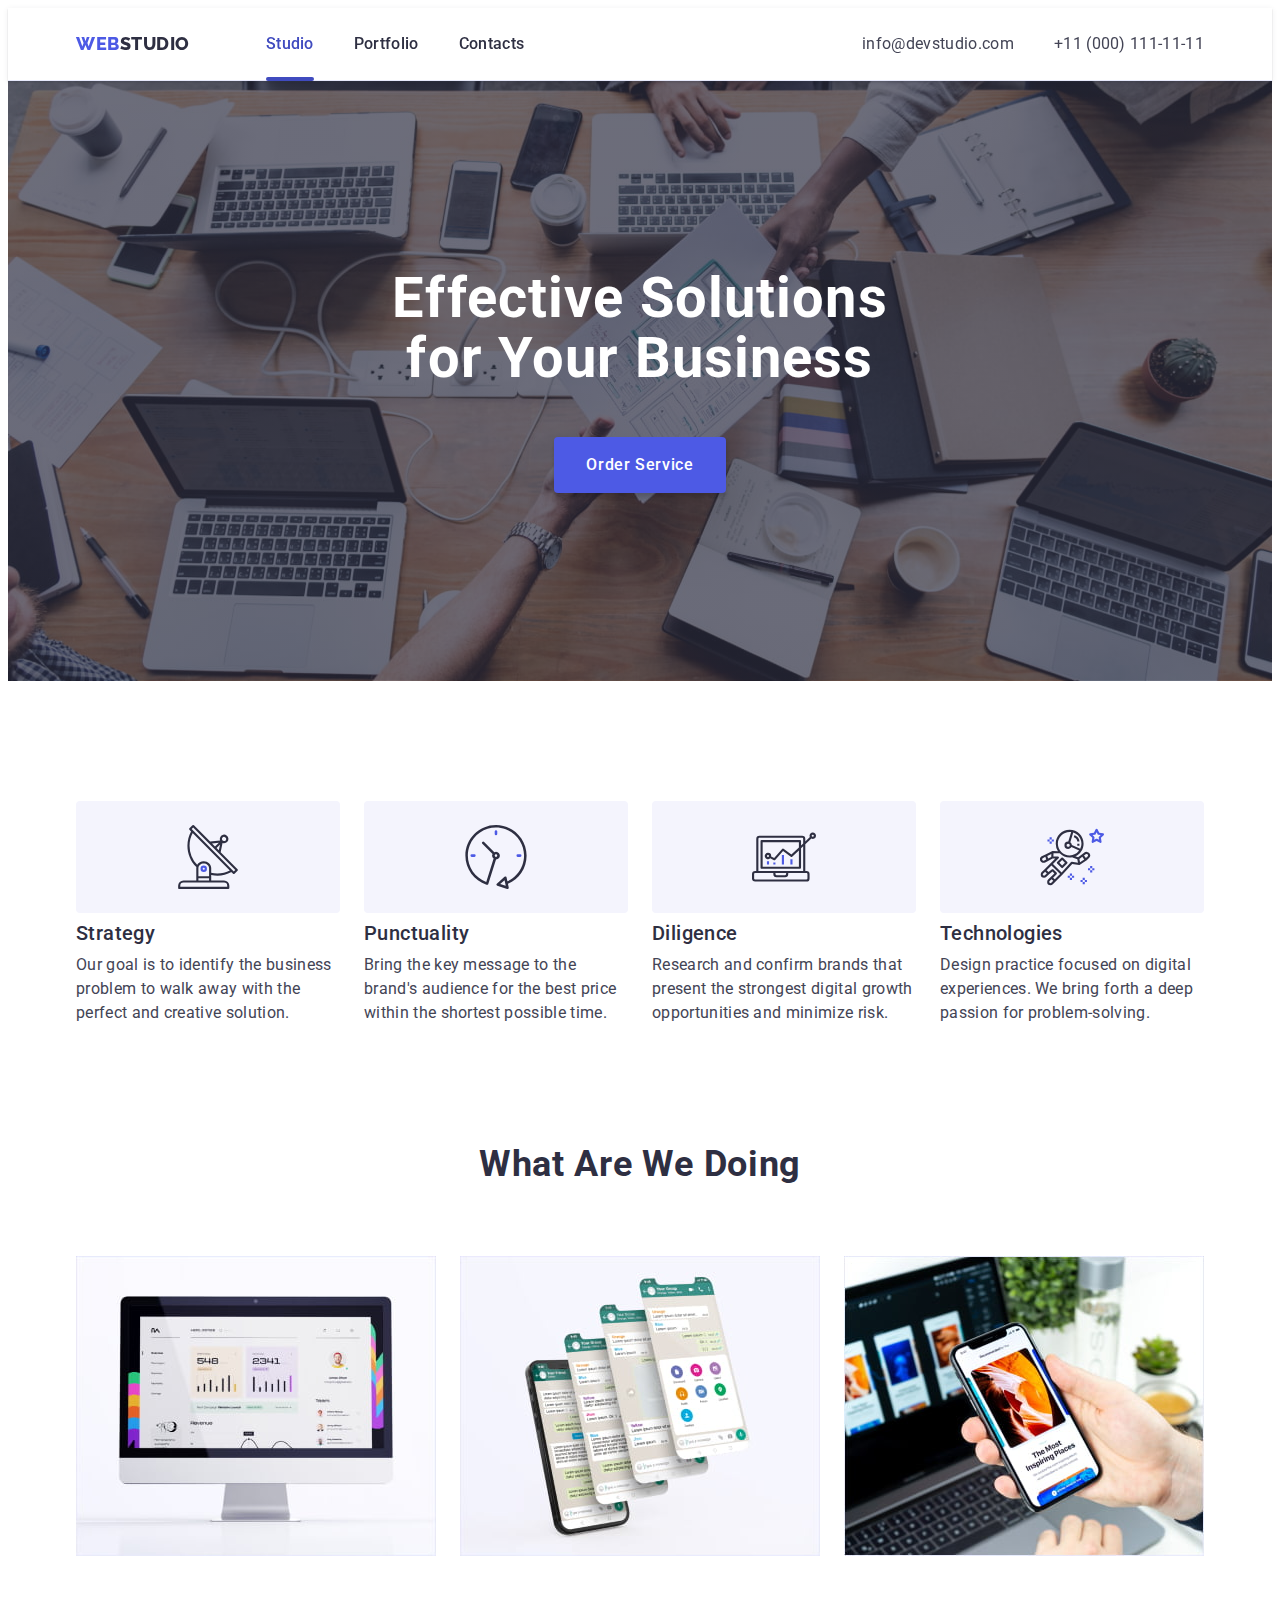
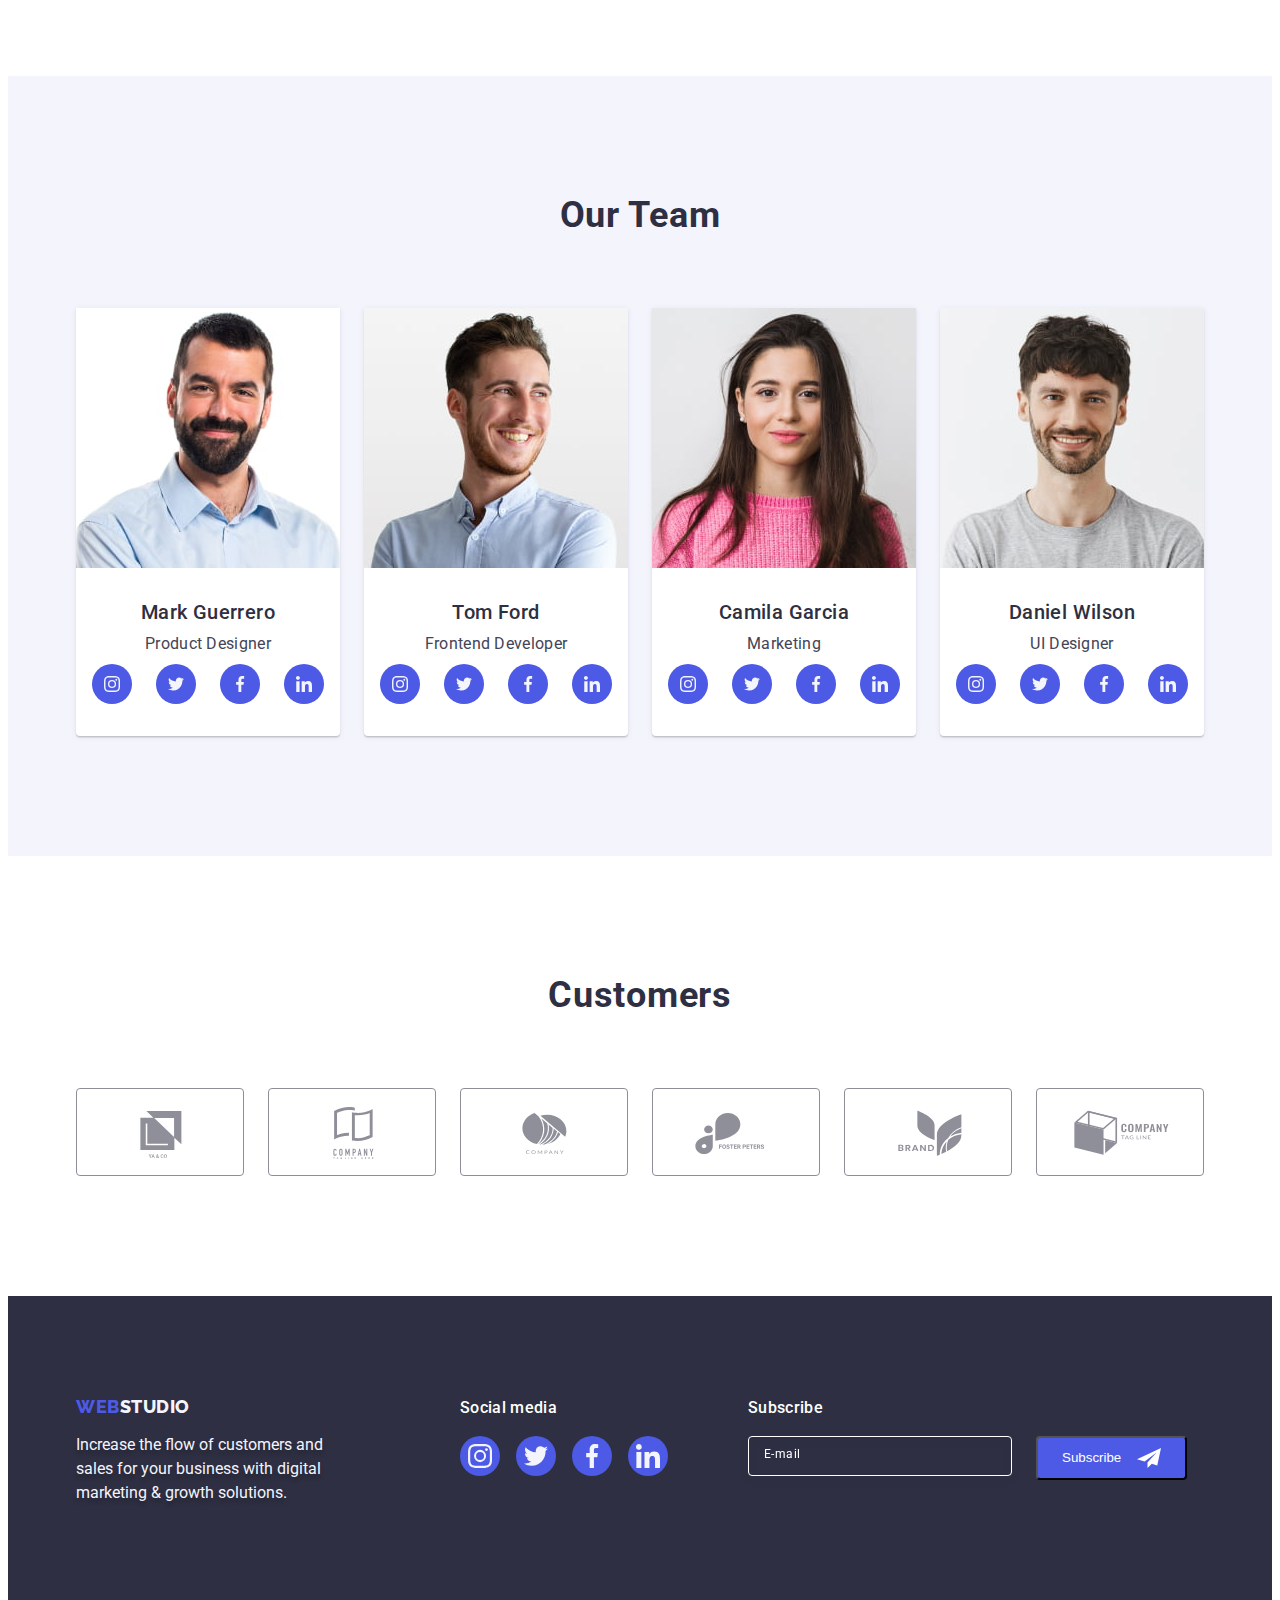
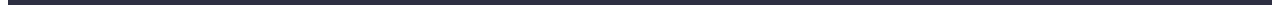
==== commit 3f1c8589: "1" ====
--- a/index.html
+++ b/index.html
@@ -590,16 +590,21 @@
             </li>
           </ul>
         </div>
-        <div class="footer-form-container">
-          <p class="footer-element-heading">Subscribe</p>
-          <label class="footer-input-label">
-            <input type="email" class="footer-input"/>
-            <span class="footer-input-tag">E-mail</span>
-            <button class="subscribe-btn"><span class="subscribe-btn-text">Subscribe</span><svg class="subscribe-btn-icon" width="24" height="24">
-              <use href="./images/icons.svg#subscribe-icon"></use>
-            </svg></button>
-          </label>
-        </div>
+        <form class="footer-form">
+          <div class="footer-form-container">
+            <p class="footer-element-heading">Subscribe</p>
+            <div class="footer-input-container">
+              <input type="email" class="footer-input" />
+              <span class="footer-input-tag">E-mail</span>
+              <button class="subscribe-btn">
+                <span class="subscribe-btn-text">Subscribe</span
+                ><svg class="subscribe-btn-icon" width="24" height="24">
+                  <use href="./images/icons.svg#subscribe-icon"></use>
+                </svg>
+              </button>
+            </div>
+          </div>
+        </form>
       </div>
     </footer>
     <!-- MODAL Window -->
@@ -610,41 +615,64 @@
             <use href="./images/icons.svg#close-icon"></use>
           </svg>
         </button>
-        <strong class="modal-heading">Leave your contacts and we will call you back</strong>
+        <strong class="modal-heading"
+          >Leave your contacts and we will call you back</strong
+        >
         <form class="modal-form form" name="modal_form" autocomplete="on">
-            <label class="modal-label" for="modal_name">Name</label>
-            <div class="form-wrapper">
-              <input class="modal-input" type="text" name="modal_name" id="modal_name" required>
-              <svg class="form-icon" width="18" height="24">
-                <use href="./images/icons.svg#name"></use>
-              </svg>
-            </div>
-            <label class="modal-label" for="modal_tel">Phone</label>
-            <div class="form-wrapper">
-              <input class="modal-input" type="tel" name="modal_tel" id="modal_tel">
-              <svg class="form-icon" width="18" height="24">
-                <use href="./images/icons.svg#phone"></use>
-              </svg>
-            </div>
-            <label class="modal-label" for="modal_email">Email</label>
-            <div class="form-wrapper">
-              <input class="modal-input" type="email" name="modal_email" id="modal_email" required>
-              <svg class="form-icon" width="18" height="24">
-                <use href="./images/icons.svg#email"></use>
-              </svg>
-            </div>
-            <label class="modal-label" for="user_comment">Comment</label>
-              <textarea class="modal-input-comment"
-                name="user_comment"
-                rows="6"
-                placeholder="Text input"
-              ></textarea>
-            </label>
+          <label class="modal-label" for="modal_name">Name</label>
+          <div class="form-wrapper">
+            <input
+              class="modal-input"
+              type="text"
+              name="modal_name"
+              id="modal_name"
+              required
+            />
+            <svg class="form-icon" width="18" height="24">
+              <use href="./images/icons.svg#name"></use>
+            </svg>
+          </div>
+          <label class="modal-label" for="modal_tel">Phone</label>
+          <div class="form-wrapper">
+            <input
+              class="modal-input"
+              type="tel"
+              name="modal_tel"
+              id="modal_tel"
+            />
+            <svg class="form-icon" width="18" height="24">
+              <use href="./images/icons.svg#phone"></use>
+            </svg>
+          </div>
+          <label class="modal-label" for="modal_email">Email</label>
+          <div class="form-wrapper">
+            <input
+              class="modal-input"
+              type="email"
+              name="modal_email"
+              id="modal_email"
+              required
+            />
+            <svg class="form-icon" width="18" height="24">
+              <use href="./images/icons.svg#email"></use>
+            </svg>
+          </div>
+          <label class="modal-label" for="modal_comment">Comment</label>
+          <textarea
+            class="modal-input-comment"
+            id="modal_comment"
+            rows="6"
+            placeholder="Text input"
+          ></textarea>
           <label class="modal-checkbox-label">
-            <input class="modal-input-checkbox" type="checkbox" name="modal_agreement"/>
+            <input
+              class="modal-input-checkbox"
+              type="checkbox"
+              name="modal_agreement"
+            />
             <span class="modal-label">
               I accept the terms and conditions of the
-              <a href="">Privacy Policy</a>
+              <a href="" class="privacy-link">Privacy Policy</a>
             </span>
           </label>
           <button type="submit" class="srvc-btn">Send</button>
--- a/css/styles.css
+++ b/css/styles.css
@@ -128,9 +128,12 @@
   font-size: 16px;
   line-height: 1.5;
   letter-spacing: 0.02em;
-  color: var(--active-color);
+  color: var(--primary-text-color);
   padding: 24px 0;
   transition: color var(--transition-time);
+}
+.active {
+  color: var(--active-color);
 }
 .header-nav-link:hover {
   color: var(--active-color);
@@ -570,7 +573,7 @@
 .footer-socials-icon {
   fill: var(--footer-text-color);
 }
-.footer-input-label {
+.footer-input-container {
   display: flex;
   gap: 24px;
   position: relative;
@@ -584,6 +587,12 @@
   gap: 16px;
   border-radius: 4px;
   cursor: pointer;
+}
+.subscribe-btn:hover,
+.subscribe-btn:focus {
+  background-color: var(--active-color);
+  box-shadow: 0px 4px 4px rgba(0, 0, 0, 0.15);
+  border-radius: 4px;
 }
 .footer-input {
   color: #ffffff;
@@ -603,9 +612,10 @@
   line-height: 24px;
   letter-spacing: 0.04em;
   color: #ffffff;
+  transition: transform var(--transition-time);
 }
 .footer-input:focus + .footer-input-tag {
-  display: none;
+  transform: translateY(-170%);
 }
 .subscribe-btn {
   display: flex;
@@ -642,7 +652,7 @@
     0px 2px 1px rgba(0, 0, 0, 0.2);
   border-radius: 4px;
   position: absolute;
-  padding: 24px;
+  padding: 72px 24px 24px;
   top: 50%;
   left: 50%;
   transform: translate(-50%, -50%) scale(1);
@@ -686,6 +696,7 @@
 }
 .form-wrapper {
   position: relative;
+  margin-bottom: 8px;
 }
 .modal-heading {
   display: block;
@@ -695,7 +706,6 @@
   text-align: center;
   letter-spacing: 0.02em;
   color: #2e2f42;
-  margin-top: 72px;
   margin-bottom: 22px;
 }
 .modal-label {
@@ -710,7 +720,6 @@
   height: 40px;
   border: 1px solid rgba(46, 47, 66, 0.4);
   border-radius: 4px;
-  margin-bottom: 8px;
   position: relative;
   outline-offset: -1px;
   padding: 0;
@@ -737,12 +746,17 @@
   border: 1px solid rgba(46, 47, 66, 0.4);
   border-radius: 4px;
   resize: none;
+  outline-offset: -1px;
+  padding: 8px 16px;
   margin-bottom: 10px;
 }
+.modal-input-comment:focus {
+  outline: 1px solid var(--link-color);
+  transition: outline var(--transition-time);
+}
 .modal-checkbox-label {
   display: flex;
   gap: 8px;
-  justify-content: center;
   margin-bottom: 24px;
 }
 .modal-input-checkbox {
@@ -753,6 +767,13 @@
   border: 1px solid rgba(46, 47, 66, 0.4);
   border-radius: 2px;
 }
+.privacy-link {
+  color: var(--link-color);
+}
+.privacy-link:hover,
+.privacy-link:focus {
+  color: var(--active-color);
+}
 .modal-input-checkbox:checked {
   background-color: var(--active-color);
   border-color: var(--active-color);
